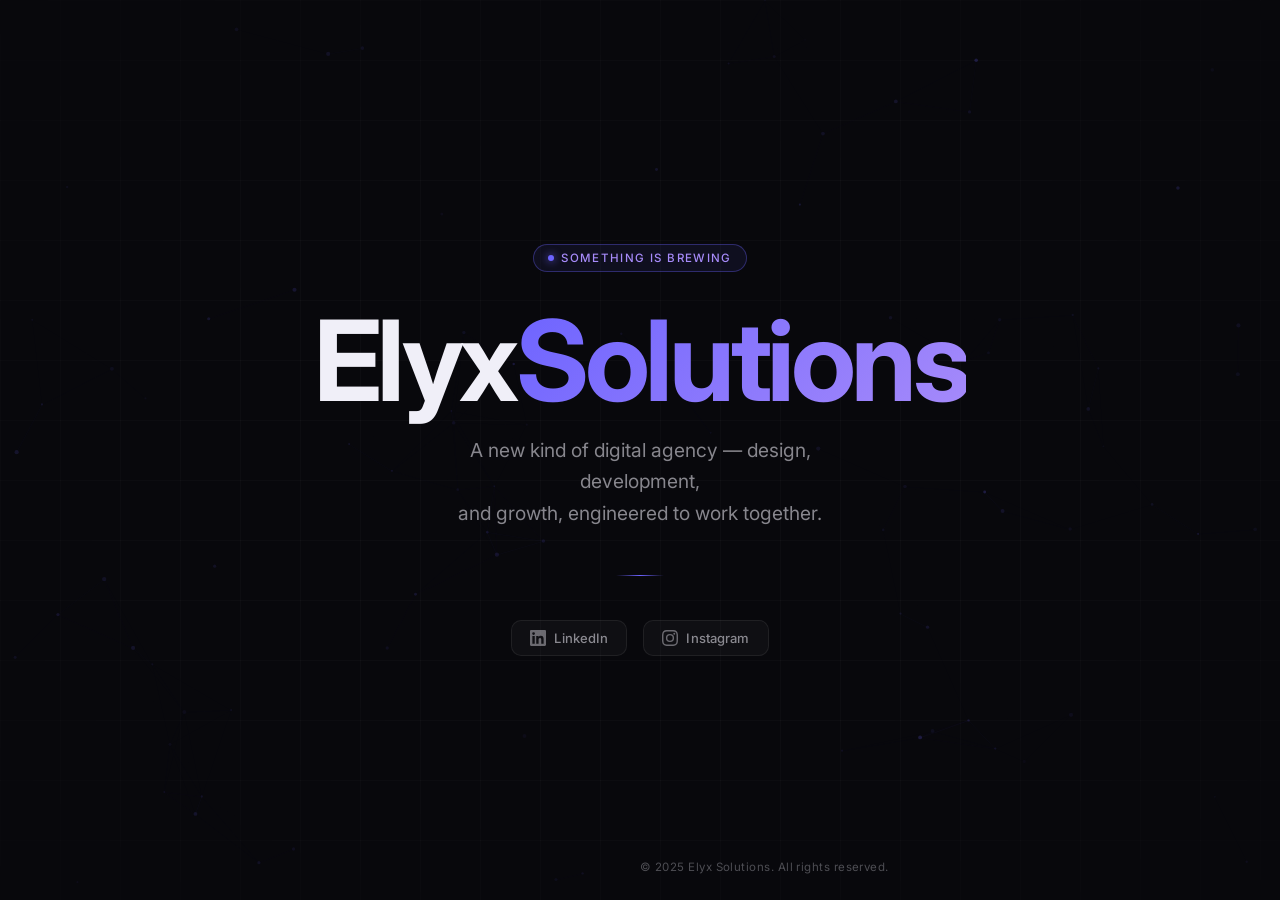
==== elyx-coming-soon.html @ 90fecb58 "Add files via upload" ====
<!DOCTYPE html>
<html lang="en">
<head>
  <meta charset="UTF-8" />
  <meta name="viewport" content="width=device-width, initial-scale=1.0" />

  <!-- ── SEO ── -->
  <title>Elyx Solutions — Coming Soon</title>
  <meta name="description" content="Elyx Solutions is launching soon. A next-generation digital agency delivering design, development, and growth solutions." />
  <meta name="robots" content="index, follow" />
  <link rel="canonical" href="https://elyxsolutions.com/" />

  <!-- ── Open Graph ── -->
  <meta property="og:type" content="website" />
  <meta property="og:url" content="https://elyxsolutions.com/" />
  <meta property="og:title" content="Elyx Solutions — Coming Soon" />
  <meta property="og:description" content="Something exceptional is being built. Elyx Solutions launches soon." />
  <meta property="og:image" content="https://elyxsolutions.com/og-image.png" />

  <!-- ── Twitter Card ── -->
  <meta name="twitter:card" content="summary_large_image" />
  <meta name="twitter:title" content="Elyx Solutions — Coming Soon" />
  <meta name="twitter:description" content="Something exceptional is being built. Elyx Solutions launches soon." />

  <!-- ── Structured Data ── -->
  <script type="application/ld+json">
  {
    "@context": "https://schema.org",
    "@type": "Organization",
    "name": "Elyx Solutions",
    "url": "https://elyxsolutions.com",
    "description": "A next-generation digital agency delivering design, development, and growth solutions.",
    "sameAs": [
      "https://www.linkedin.com/company/elyxsolutions",
      "https://www.instagram.com/elyxsolutions"
    ]
  }
  </script>

  <!-- ── Google Analytics placeholder ── -->
  <!-- Replace G-XXXXXXXXXX with your actual Measurement ID -->
  <!-- <script async src="https://www.googletagmanager.com/gtag/js?id=G-XXXXXXXXXX"></script>
  <script>
    window.dataLayer = window.dataLayer || [];
    function gtag(){ dataLayer.push(arguments); }
    gtag('js', new Date());
    gtag('config', 'G-XXXXXXXXXX');
  </script> -->

  <!-- ── Google Search Console verification placeholder ── -->
  <!-- <meta name="google-site-verification" content="YOUR_VERIFICATION_CODE" /> -->

  <style>
    *, *::before, *::after { box-sizing: border-box; margin: 0; padding: 0; }

    :root {
      --bg:       #08080C;
      --surface:  #0F0F16;
      --border:   rgba(255,255,255,0.07);
      --accent:   #6C63FF;
      --accent2:  #A78BFA;
      --text-1:   #F0EFF8;
      --text-2:   rgba(240,239,248,0.55);
      --text-3:   rgba(240,239,248,0.3);
      --radius:   14px;
      --sans:     'Inter', system-ui, -apple-system, sans-serif;
    }

    html, body {
      height: 100%;
      background: var(--bg);
      color: var(--text-1);
      font-family: var(--sans);
      overflow: hidden;
    }

    /* ── canvas bg ── */
    #bg-canvas {
      position: fixed;
      inset: 0;
      z-index: 0;
      pointer-events: none;
    }

    /* ── glow orbs ── */
    .orb {
      position: fixed;
      border-radius: 50%;
      filter: blur(120px);
      opacity: 0;
      animation: orbFloat 12s ease-in-out infinite;
      pointer-events: none;
      z-index: 0;
    }
    .orb-1 {
      width: 600px; height: 600px;
      background: radial-gradient(circle, rgba(108,99,255,0.22) 0%, transparent 70%);
      top: -180px; left: -120px;
      animation-delay: 0s;
    }
    .orb-2 {
      width: 500px; height: 500px;
      background: radial-gradient(circle, rgba(167,139,250,0.15) 0%, transparent 70%);
      bottom: -150px; right: -100px;
      animation-delay: -6s;
    }

    @keyframes orbFloat {
      0%   { opacity: 0; transform: translateY(0px) scale(1); }
      20%  { opacity: 1; }
      50%  { transform: translateY(-40px) scale(1.05); }
      80%  { opacity: 1; }
      100% { opacity: 0; transform: translateY(0px) scale(1); }
    }

    /* ── grid overlay ── */
    .grid-overlay {
      position: fixed;
      inset: 0;
      z-index: 0;
      background-image:
        linear-gradient(rgba(255,255,255,0.025) 1px, transparent 1px),
        linear-gradient(90deg, rgba(255,255,255,0.025) 1px, transparent 1px);
      background-size: 60px 60px;
      mask-image: radial-gradient(ellipse 80% 80% at 50% 50%, black 40%, transparent 100%);
      pointer-events: none;
    }

    /* ── page ── */
    .page {
      position: relative;
      z-index: 1;
      height: 100vh;
      display: flex;
      flex-direction: column;
      align-items: center;
      justify-content: center;
      padding: 2rem;
      text-align: center;
    }

    /* ── badge ── */
    .badge {
      display: inline-flex;
      align-items: center;
      gap: 7px;
      border: 1px solid rgba(108,99,255,0.35);
      background: rgba(108,99,255,0.08);
      color: var(--accent2);
      font-size: 11.5px;
      font-weight: 500;
      letter-spacing: 0.12em;
      text-transform: uppercase;
      padding: 6px 14px;
      border-radius: 100px;
      margin-bottom: 2rem;
      opacity: 0;
      animation: fadeUp 0.7s cubic-bezier(0.22,1,0.36,1) 0.3s forwards;
    }
    .badge-dot {
      width: 6px; height: 6px;
      border-radius: 50%;
      background: var(--accent);
      box-shadow: 0 0 8px var(--accent);
      animation: pulse 2s ease-in-out infinite;
    }
    @keyframes pulse {
      0%, 100% { opacity: 1; box-shadow: 0 0 8px var(--accent); }
      50%       { opacity: 0.5; box-shadow: 0 0 16px var(--accent2); }
    }

    /* ── wordmark ── */
    .wordmark {
      font-size: clamp(3.2rem, 9vw, 7rem);
      font-weight: 700;
      letter-spacing: -0.04em;
      line-height: 1;
      margin-bottom: 1.2rem;
      opacity: 0;
      animation: fadeUp 0.8s cubic-bezier(0.22,1,0.36,1) 0.5s forwards;
    }
    .wordmark-elyx { color: var(--text-1); }
    .wordmark-sol  {
      background: linear-gradient(135deg, var(--accent) 0%, var(--accent2) 100%);
      -webkit-background-clip: text;
      -webkit-text-fill-color: transparent;
      background-clip: text;
    }

    /* ── tagline ── */
    .tagline {
      font-size: clamp(1rem, 2.5vw, 1.2rem);
      color: var(--text-2);
      font-weight: 400;
      max-width: 440px;
      line-height: 1.65;
      margin-bottom: 2.8rem;
      opacity: 0;
      animation: fadeUp 0.8s cubic-bezier(0.22,1,0.36,1) 0.7s forwards;
    }

    /* ── divider ── */
    .divider {
      width: 48px;
      height: 1px;
      background: linear-gradient(90deg, transparent, var(--accent), transparent);
      margin: 0 auto 2.8rem;
      opacity: 0;
      animation: fadeUp 0.6s ease 0.85s forwards;
    }

    /* ── socials ── */
    .socials {
      display: flex;
      align-items: center;
      gap: 1rem;
      opacity: 0;
      animation: fadeUp 0.7s cubic-bezier(0.22,1,0.36,1) 1s forwards;
    }

    .social-btn {
      display: inline-flex;
      align-items: center;
      gap: 8px;
      text-decoration: none;
      color: var(--text-2);
      font-size: 13px;
      font-weight: 500;
      padding: 9px 18px;
      border-radius: 10px;
      border: 1px solid var(--border);
      background: rgba(255,255,255,0.03);
      transition: color 0.2s, border-color 0.2s, background 0.2s, transform 0.2s;
      letter-spacing: 0.01em;
    }
    .social-btn:hover {
      color: var(--text-1);
      border-color: rgba(108,99,255,0.4);
      background: rgba(108,99,255,0.08);
      transform: translateY(-2px);
    }
    .social-btn svg {
      width: 16px; height: 16px;
      flex-shrink: 0;
      opacity: 0.75;
      transition: opacity 0.2s;
    }
    .social-btn:hover svg { opacity: 1; }

    /* ── footer ── */
    .footer {
      position: fixed;
      bottom: 1.6rem;
      left: 50%;
      transform: translateX(-50%);
      font-size: 11.5px;
      color: var(--text-3);
      letter-spacing: 0.04em;
      white-space: nowrap;
      opacity: 0;
      animation: fadeUp 0.6s ease 1.2s forwards;
    }

    /* ── shared keyframe ── */
    @keyframes fadeUp {
      from { opacity: 0; transform: translateY(20px); }
      to   { opacity: 1; transform: translateY(0); }
    }

    /* ── particle canvas ── */
    #particle-canvas {
      position: fixed;
      inset: 0;
      z-index: 0;
      pointer-events: none;
    }

    /* ── responsive ── */
    @media (max-width: 480px) {
      .wordmark { font-size: 3rem; }
      .socials  { flex-direction: column; gap: 0.7rem; }
      .social-btn { width: 200px; justify-content: center; }
    }

    @media (prefers-reduced-motion: reduce) {
      *, *::before, *::after { animation-duration: 0.01ms !important; animation-delay: 0s !important; }
    }
  </style>

  <!-- Google Fonts -->
  <link rel="preconnect" href="https://fonts.googleapis.com" />
  <link rel="preconnect" href="https://fonts.gstatic.com" crossorigin />
  <link href="https://fonts.googleapis.com/css2?family=Inter:wght@400;500;600;700&display=swap" rel="stylesheet" />
</head>
<body>

  <!-- ambient orbs -->
  <div class="orb orb-1" aria-hidden="true"></div>
  <div class="orb orb-2" aria-hidden="true"></div>

  <!-- grid -->
  <div class="grid-overlay" aria-hidden="true"></div>

  <!-- particle canvas -->
  <canvas id="particle-canvas" aria-hidden="true"></canvas>

  <!-- ── main content ── -->
  <main class="page" role="main">
    <div class="badge">
      <span class="badge-dot" aria-hidden="true"></span>
      Something is brewing
    </div>

    <h1 class="wordmark">
      <span class="wordmark-elyx">Elyx</span><span class="wordmark-sol">&#8202;Solutions</span>
    </h1>

    <p class="tagline">
      A new kind of digital agency — design, development,<br class="br-hide" />
      and growth, engineered to work together.
    </p>

    <div class="divider" aria-hidden="true"></div>

    <nav class="socials" aria-label="Social media links">
      <!-- LinkedIn -->
      <a
        class="social-btn"
        href="https://www.linkedin.com/company/elyxsolutions"
        target="_blank"
        rel="noopener noreferrer"
        aria-label="Elyx Solutions on LinkedIn"
      >
        <svg viewBox="0 0 24 24" fill="currentColor" aria-hidden="true">
          <path d="M20.447 20.452h-3.554v-5.569c0-1.328-.027-3.037-1.852-3.037-1.853 0-2.136 1.445-2.136 2.939v5.667H9.351V9h3.414v1.561h.046c.477-.9 1.637-1.85 3.37-1.85 3.601 0 4.267 2.37 4.267 5.455v6.286zM5.337 7.433a2.062 2.062 0 0 1-2.063-2.065 2.064 2.064 0 1 1 2.063 2.065zm1.782 13.019H3.555V9h3.564v11.452zM22.225 0H1.771C.792 0 0 .774 0 1.729v20.542C0 23.227.792 24 1.771 24h20.451C23.2 24 24 23.227 24 22.271V1.729C24 .774 23.2 0 22.222 0h.003z"/>
        </svg>
        LinkedIn
      </a>

      <!-- Instagram -->
      <a
        class="social-btn"
        href="https://www.instagram.com/elyxsolutions"
        target="_blank"
        rel="noopener noreferrer"
        aria-label="Elyx Solutions on Instagram"
      >
        <svg viewBox="0 0 24 24" fill="currentColor" aria-hidden="true">
          <path d="M12 2.163c3.204 0 3.584.012 4.85.07 3.252.148 4.771 1.691 4.919 4.919.058 1.265.069 1.645.069 4.849 0 3.205-.012 3.584-.069 4.849-.149 3.225-1.664 4.771-4.919 4.919-1.266.058-1.644.07-4.85.07-3.204 0-3.584-.012-4.849-.07-3.26-.149-4.771-1.699-4.919-4.92-.058-1.265-.07-1.644-.07-4.849 0-3.204.013-3.583.07-4.849.149-3.227 1.664-4.771 4.919-4.919 1.266-.057 1.645-.069 4.849-.069zM12 0C8.741 0 8.333.014 7.053.072 2.695.272.273 2.69.073 7.052.014 8.333 0 8.741 0 12c0 3.259.014 3.668.072 4.948.2 4.358 2.618 6.78 6.98 6.98C8.333 23.986 8.741 24 12 24c3.259 0 3.668-.014 4.948-.072 4.354-.2 6.782-2.618 6.979-6.98.059-1.28.073-1.689.073-4.948 0-3.259-.014-3.667-.072-4.947-.196-4.354-2.617-6.78-6.979-6.98C15.668.014 15.259 0 12 0zm0 5.838a6.162 6.162 0 1 0 0 12.324 6.162 6.162 0 0 0 0-12.324zM12 16a4 4 0 1 1 0-8 4 4 0 0 1 0 8zm6.406-11.845a1.44 1.44 0 1 0 0 2.881 1.44 1.44 0 0 0 0-2.881z"/>
        </svg>
        Instagram
      </a>
    </nav>
  </main>

  <footer class="footer" aria-label="Copyright">
    &copy; 2025 Elyx Solutions. All rights reserved.
  </footer>

  <script>
    /* ── particle system ── */
    const canvas = document.getElementById('particle-canvas');
    const ctx    = canvas.getContext('2d');

    let W, H, particles = [], mouse = { x: -9999, y: -9999 };
    const COUNT = 90;
    const ACCENT = [108, 99, 255];

    function resize() {
      W = canvas.width  = window.innerWidth;
      H = canvas.height = window.innerHeight;
    }
    resize();
    window.addEventListener('resize', resize);

    window.addEventListener('mousemove', e => {
      mouse.x = e.clientX;
      mouse.y = e.clientY;
    });

    class Particle {
      constructor() { this.reset(true); }

      reset(initial) {
        this.x  = Math.random() * (W || 1200);
        this.y  = initial ? Math.random() * (H || 800) : H + 10;
        this.vx = (Math.random() - 0.5) * 0.3;
        this.vy = -(0.2 + Math.random() * 0.4);
        this.r  = 0.8 + Math.random() * 1.4;
        this.a  = 0;
        this.maxA = 0.12 + Math.random() * 0.18;
        this.life = 0;
        this.maxLife = 200 + Math.random() * 400;
      }

      update() {
        const dx = this.x - mouse.x;
        const dy = this.y - mouse.y;
        const dist = Math.sqrt(dx * dx + dy * dy);
        if (dist < 130) {
          const force = (130 - dist) / 130;
          this.vx += (dx / dist) * force * 0.08;
          this.vy += (dy / dist) * force * 0.08;
        }
        this.vx *= 0.98;
        this.vy *= 0.98;
        this.x  += this.vx;
        this.y  += this.vy;
        this.life++;
        const t = this.life / this.maxLife;
        this.a = t < 0.1 ? t * 10 * this.maxA
               : t > 0.8 ? (1 - t) * 5 * this.maxA
               : this.maxA;
        if (this.life >= this.maxLife || this.y < -20) this.reset(false);
      }

      draw() {
        ctx.beginPath();
        ctx.arc(this.x, this.y, this.r, 0, Math.PI * 2);
        ctx.fillStyle = `rgba(${ACCENT.join(',')},${this.a.toFixed(3)})`;
        ctx.fill();
      }
    }

    for (let i = 0; i < COUNT; i++) particles.push(new Particle());

    function animate() {
      ctx.clearRect(0, 0, W, H);
      /* draw faint connections */
      for (let i = 0; i < particles.length; i++) {
        for (let j = i + 1; j < particles.length; j++) {
          const p1 = particles[i], p2 = particles[j];
          const dx = p1.x - p2.x, dy = p1.y - p2.y;
          const d  = dx * dx + dy * dy;
          if (d < 14400) {
            const str = (1 - d / 14400) * Math.min(p1.a, p2.a) * 0.6;
            ctx.beginPath();
            ctx.moveTo(p1.x, p1.y);
            ctx.lineTo(p2.x, p2.y);
            ctx.strokeStyle = `rgba(${ACCENT.join(',')},${str.toFixed(3)})`;
            ctx.lineWidth = 0.5;
            ctx.stroke();
          }
        }
      }
      particles.forEach(p => { p.update(); p.draw(); });
      requestAnimationFrame(animate);
    }
    animate();
  </script>
</body>
</html>
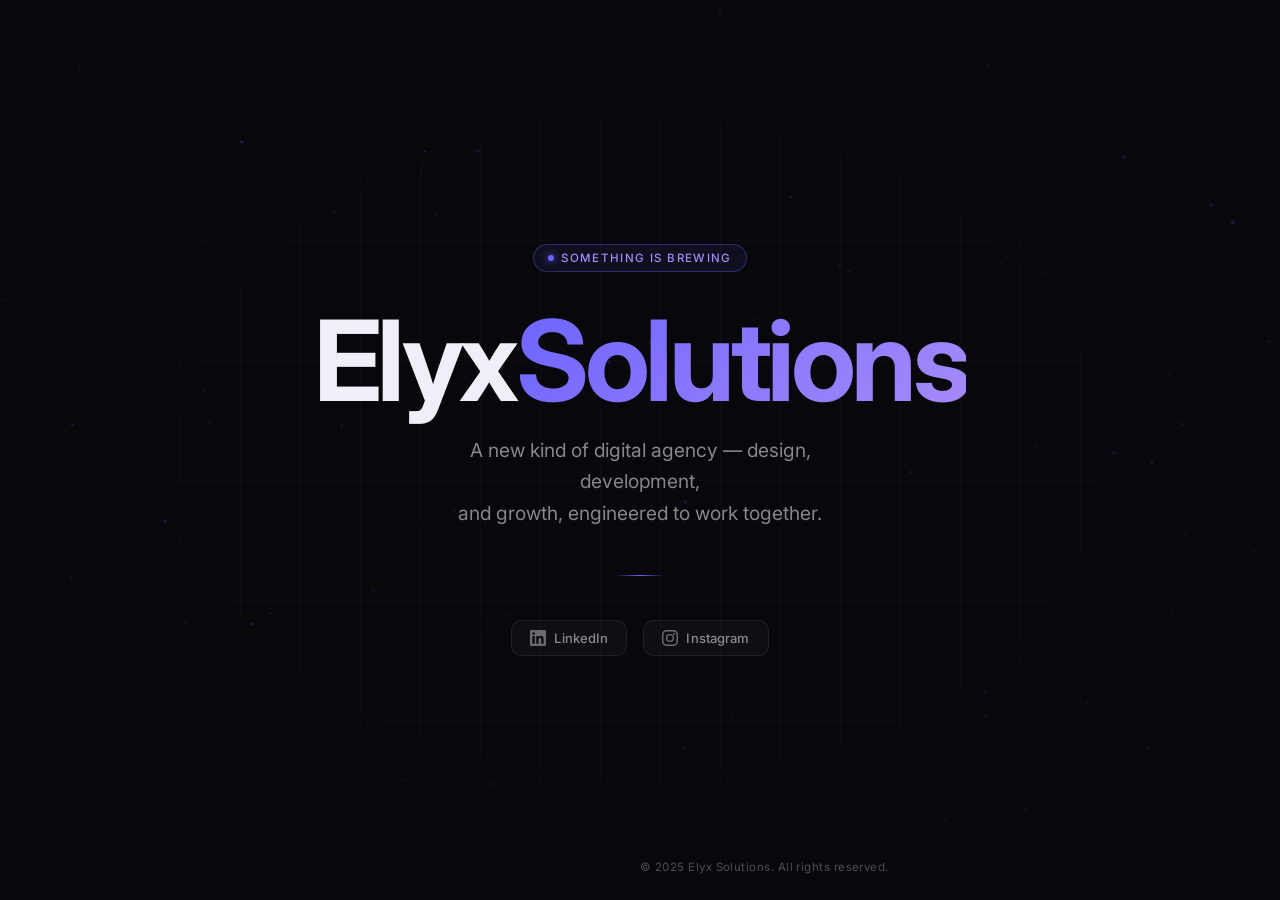
==== commit 0ae83a23: "Update elyx-coming-soon.html" ====
--- a/elyx-coming-soon.html
+++ b/elyx-coming-soon.html
@@ -326,7 +326,7 @@
       <!-- LinkedIn -->
       <a
         class="social-btn"
-        href="https://www.linkedin.com/company/elyxsolutions"
+        href="https://www.linkedin.com/company/elyxsolutions04"
         target="_blank"
         rel="noopener noreferrer"
         aria-label="Elyx Solutions on LinkedIn"
